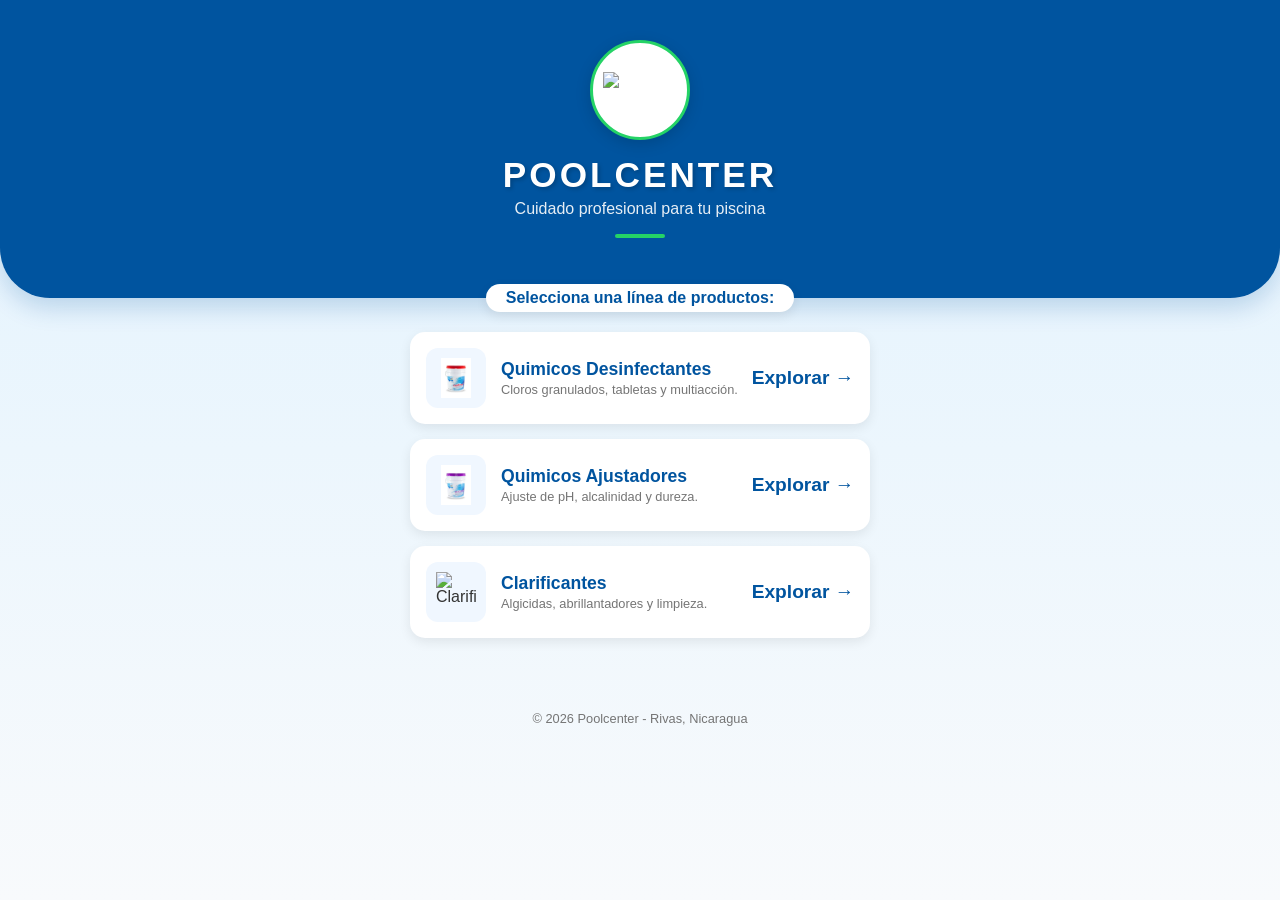
==== index.html @ 7366853e "primera subida" ====
<!DOCTYPE html>
<html lang="es">
<head>
    <meta charset="UTF-8">
    <meta name="viewport" content="width=device-width, initial-scale=1.0">
    <title>Poolcenter | Bienvenidos</title>
    <link rel="stylesheet" href="estilos.css">
</head>
<body class="body-inicio">

   <header class="hero">
    <div class="hero-contenido">
        <div class="contenedor-logo">
            <img src="img/logo-poolcenter.png" alt="Logo Poolcenter" class="img-logo">
        </div>
        
        <h1 class="logo-texto">POOLCENTER</h1>
        <p class="subtitulo">Cuidado profesional para tu piscina</p>
        <div class="linea-decorativa"></div>
    </div>
</header>

    <main class="contenedor-inicio">
        <p class="instruccion">Selecciona una línea de productos:</p>
        
        <section class="menu-categorias">
            <a href="desinfectantes.html" class="card-categoria">
                <div class="imagen-cat">
                    <img src="img/CLORIZIDE-91.png" alt="Desinfectantes">
                </div>
                <div class="info-cat">
                    <h3>Quimicos Desinfectantes</h3>
                    <p>Cloros granulados, tabletas y multiacción.</p>
                </div>
                <span class="btn-entrar">Explorar →</span>
            </a>

            <a href="balanceadores.html" class="card-categoria">
                <div class="imagen-cat">
                    <img src="img/ALCALOS.png" alt="Balanceadores">
                </div>
                <div class="info-cat">
                    <h3>Quimicos Ajustadores</h3>
                    <p>Ajuste de pH, alcalinidad y dureza.</p>
                </div>
                <span class="btn-entrar">Explorar →</span>
            </a>

            <a href="clarificantes.html" class="card-categoria">
                <div class="imagen-cat">
                    <img src="img/icono-clarificante.png" alt="Clarificantes">
                </div>
                <div class="info-cat">
                    <h3>Clarificantes</h3>
                    <p>Algicidas, abrillantadores y limpieza.</p>
                </div>
                <span class="btn-entrar">Explorar →</span>
            </a>
        </section>
    </main>

    <footer class="footer-simple">
        <p>&copy; 2026 Poolcenter - Rivas, Nicaragua</p>
    </footer>

</body>
</html>
---- estilos.css ----
/* --- DISEÑO ESPECÍFICO DEL INDEX --- */

.body-inicio {
    background: linear-gradient(180deg, #e0f2fe 0%, #f8fafc 100%);
    min-height: 100vh;
}


/* --- AJUSTES DEL HEADER Y LOGO --- */

.hero {
    padding: 40px 20px 60px; /* Más espacio abajo para la curva */
    text-align: center;
    background: var(--azul-spin);
    color: white;
    border-bottom-left-radius: 50px;
    border-bottom-right-radius: 50px;
    box-shadow: 0 10px 25px rgba(0, 84, 159, 0.2);
}

.contenedor-logo {
    width: 100px;           /* Tamaño del círculo del logo */
    height: 100px;
    background: white;      /* Fondo blanco para que el logo resalte */
    margin: 0 auto 15px;    /* Centrado y espacio abajo */
    border-radius: 50%;     /* Lo hace circular */
    display: flex;
    align-items: center;
    justify-content: center;
    padding: 10px;
    box-shadow: 0 4px 15px rgba(0,0,0,0.15);
    border: 3px solid var(--verde-whatsapp); /* Aro decorativo verde */
}

.img-logo {
    max-width: 100%;
    max-height: 100%;
    object-fit: contain;    /* Evita que el logo se deforme */
}

.logo-texto {
    font-size: 2.2rem;      /* Un poco más pequeño para dar aire al logo */
    margin: 0;
    letter-spacing: 3px;
    font-weight: 900;
    text-shadow: 2px 2px 4px rgba(0,0,0,0.2);
}

/* Ajuste para pantallas muy pequeñas (320px) */
@media (max-width: 350px) {
    .contenedor-logo {
        width: 80px;
        height: 80px;
    }
    .logo-texto {
        font-size: 1.8rem;
    }
}
.logo-principal {
    font-size: 2.5rem;
    margin: 0;
    letter-spacing: 4px;
    font-weight: 900;
}

.subtitulo {
    font-size: 1rem;
    opacity: 0.9;
    margin-top: 5px;
}

.linea-decorativa {
    width: 50px;
    height: 4px;
    background: var(--verde-whatsapp);
    margin: 15px auto 0;
    border-radius: 2px;
}

.contenedor-inicio {
    max-width: 500px;
    margin: -30px auto 40px;
    padding: 0 20px;
}

.instruccion {
    text-align: center;
    font-weight: 600;
    color: var(--azul-spin);
    margin-bottom: 20px;
    background: white;
    display: table;
    margin-left: auto;
    margin-right: auto;
    padding: 5px 20px;
    border-radius: 20px;
    box-shadow: var(--sombra);
}

/* Tarjetas del Menú */
.menu-categorias {
    display: flex;
    flex-direction: column;
    gap: 15px;
}

.card-categoria {
    display: flex;
    align-items: center;
    background: var(--blanco);
    padding: 15px;
    border-radius: 15px;
    text-decoration: none;
    color: inherit;
    box-shadow: var(--sombra);
    transition: transform 0.2s;
    border: 1px solid transparent;
}

.card-categoria:active {
    transform: scale(0.97);
    border-color: var(--azul-spin);
}

.imagen-cat {
    width: 60px;
    height: 60px;
    background: var(--celeste-claro);
    border-radius: 12px;
    display: flex;
    align-items: center;
    justify-content: center;
    margin-right: 15px;
}

.imagen-cat img {
    width: 40px;
    height: 40px;
    object-fit: contain;
}

.info-cat h3 {
    margin: 0;
    color: var(--azul-spin);
    font-size: 1.1rem;
}

.info-cat p {
    margin: 2px 0 0;
    font-size: 0.8rem;
    color: var(--gris-suave);
    line-height: 1.2;
}

.btn-entrar {
    margin-left: auto;
    font-size: 1.2rem;
    color: var(--azul-spin);
    font-weight: bold;
}

.footer-simple {
    text-align: center;
    padding: 20px;
    font-size: 0.8rem;
    color: var(--gris-suave);
}

/* --- VARIABLES DE MARCA POOLCENTER --- */
:root {
    --azul-spin: #00549f;        /* Azul corporativo Spin Group */
    --celeste-claro: #f0f7ff;    /* Fondo de tarjetas secundarias */
    --verde-whatsapp: #25d366;   /* Verde oficial WA */
    --gris-oscuro: #333333;      /* Texto principal */
    --gris-suave: #757575;       /* Texto secundario */
    --blanco: #ffffff;
    --borde: #e0e0e0;
    --sombra: 0 4px 12px rgba(0, 0, 0, 0.08);
}

/* --- ESTILOS GENERALES --- */
* {
    box-sizing: border-box;
    -webkit-tap-highlight-color: transparent;
}

body {
    font-family: 'Segoe UI', Roboto, Helvetica, Arial, sans-serif;
    margin: 0;
    padding: 0;
    background-color: #f8fafc;
    color: var(--gris-oscuro);
}

/* --- NAVEGACIÓN --- */
.nav-fijo {
    display: flex;
    justify-content: space-between;
    align-items: center;
    background: var(--blanco);
    padding: 15px 20px;
    border-bottom: 1px solid var(--borde);
    position: sticky;
    top: 0;
    z-index: 1000;
}

.btn-volver {
    text-decoration: none;
    color: var(--azul-spin);
    font-weight: 600;
}

#titulo-pagina {
    margin: 0;
    font-size: 1.1rem;
    color: var(--azul-spin);
    text-transform: uppercase;
}

/* --- CONTENEDOR Y GRIDS --- */
.contenedor {
    padding: 20px;
    max-width: 1200px;
    margin: 0 auto;
}

.grid-productos {
    display: grid;
    gap: 20px;
}

/* Responsivo para 320px y 425px */
@media (max-width: 424px) { .grid-productos { grid-template-columns: 1fr; } }
@media (min-width: 425px) { .grid-productos { grid-template-columns: 1fr 1fr; } }
@media (min-width: 1024px) { .grid-productos { grid-template-columns: 1fr 1fr 1fr 1fr; } }

/* --- TARJETAS DE NIVEL 1 (MARCAS) --- */
.card-marca {
    background: var(--blanco);
    border-radius: 12px;
    padding: 20px;
    text-align: center;
    cursor: pointer;
    box-shadow: var(--sombra);
    transition: transform 0.3s ease;
}

.card-marca:hover { transform: translateY(-5px); }

.card-marca img {
    width: 100%;
    max-width: 2000px;
    height: 200px;
    object-fit: contain;
    margin-bottom: 15px;
}

.marca-tag {
    display: block;
    font-size: 0.75rem;
    color: var(--azul-spin);
    font-weight: bold;
    margin-bottom: 5px;
}

/* --- VENTANA MODAL --- */
.modal {
    display: none;
    position: fixed;
    z-index: 2000;
    left: 0; top: 0;
    width: 100%; height: 100%;
    background: rgba(0, 0, 0, 0.6);
    backdrop-filter: blur(4px);
}

.modal-content {
    background: var(--blanco);
    margin: 5% auto;
    padding: 25px;
    width: 90%;
    max-width: 650px;
    border-radius: 20px;
    position: relative;
    max-height: 85vh;
    overflow-y: auto;
}

.close {
    position: absolute;
    right: 20px; top: 10px;
    font-size: 30px;
    cursor: pointer;
    color: var(--gris-suave);
}

/* --- TARJETAS DE VARIANTES (DENTRO DEL MODAL) --- */
.grid-variantes {
    display: grid;
    gap: 15px;
    grid-template-columns: repeat(auto-fit, minmax(150px, 1fr));
    margin-top: 20px;
}

.card-variante {
    background: var(--celeste-claro);
    border-radius: 10px;
    padding: 15px;
    text-align: center;
    display: flex;
    flex-direction: column;
    align-items: center;
}

/* AQUÍ ESTÁ EL AJUSTE PARA QUE LA IMAGEN NO SALGA GIGANTE */
.card-variante img {
    width: 100%;
    max-width: 150px;      /* Tamaño controlado para el modal */
    height: 150px;         /* Altura uniforme */
    object-fit: contain;   /* No se deforma */
    margin-bottom: 10px;
    background: white;
    padding: 10px;
    border-radius: 8px;
}

.card-variante h4 {
    margin: 10px 0;
    font-size: 0.95rem;
    color: var(--azul-spin);
}

/* --- BOTONES DE PESO / WHATSAPP --- */
.lista-pesos {
    display: grid;
    gap: 5px;
    width: 100%;
}

.btn-peso {
    background: var(--blanco);
    border: 1px solid var(--azul-spin);
    color: var(--azul-spin);
    padding: 8px;
    border-radius: 5px;
    cursor: pointer;
    font-weight: 600;
    transition: 0.2s;
}

.btn-peso:hover {
    background: var(--verde-whatsapp);
    color: white;
    border-color: var(--verde-whatsapp);
}
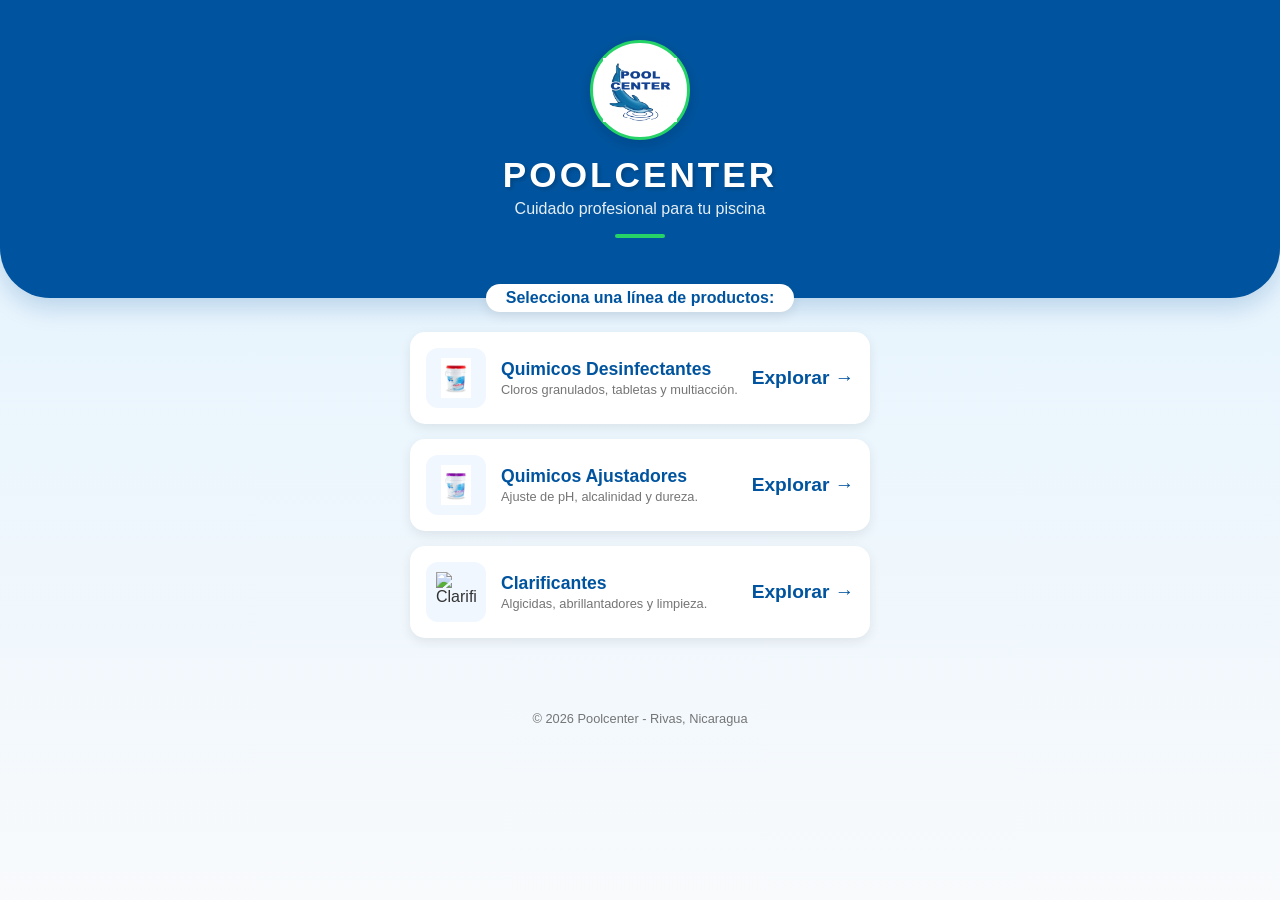
==== commit 39d322b3: "logo" ====
--- a/index.html
+++ b/index.html
@@ -11,7 +11,7 @@
    <header class="hero">
     <div class="hero-contenido">
         <div class="contenedor-logo">
-            <img src="img/logo-poolcenter.png" alt="Logo Poolcenter" class="img-logo">
+            <img src="img/logopoolcenter.jpg" alt="Logo Poolcenter" class="img-logo">
         </div>
         
         <h1 class="logo-texto">POOLCENTER</h1>
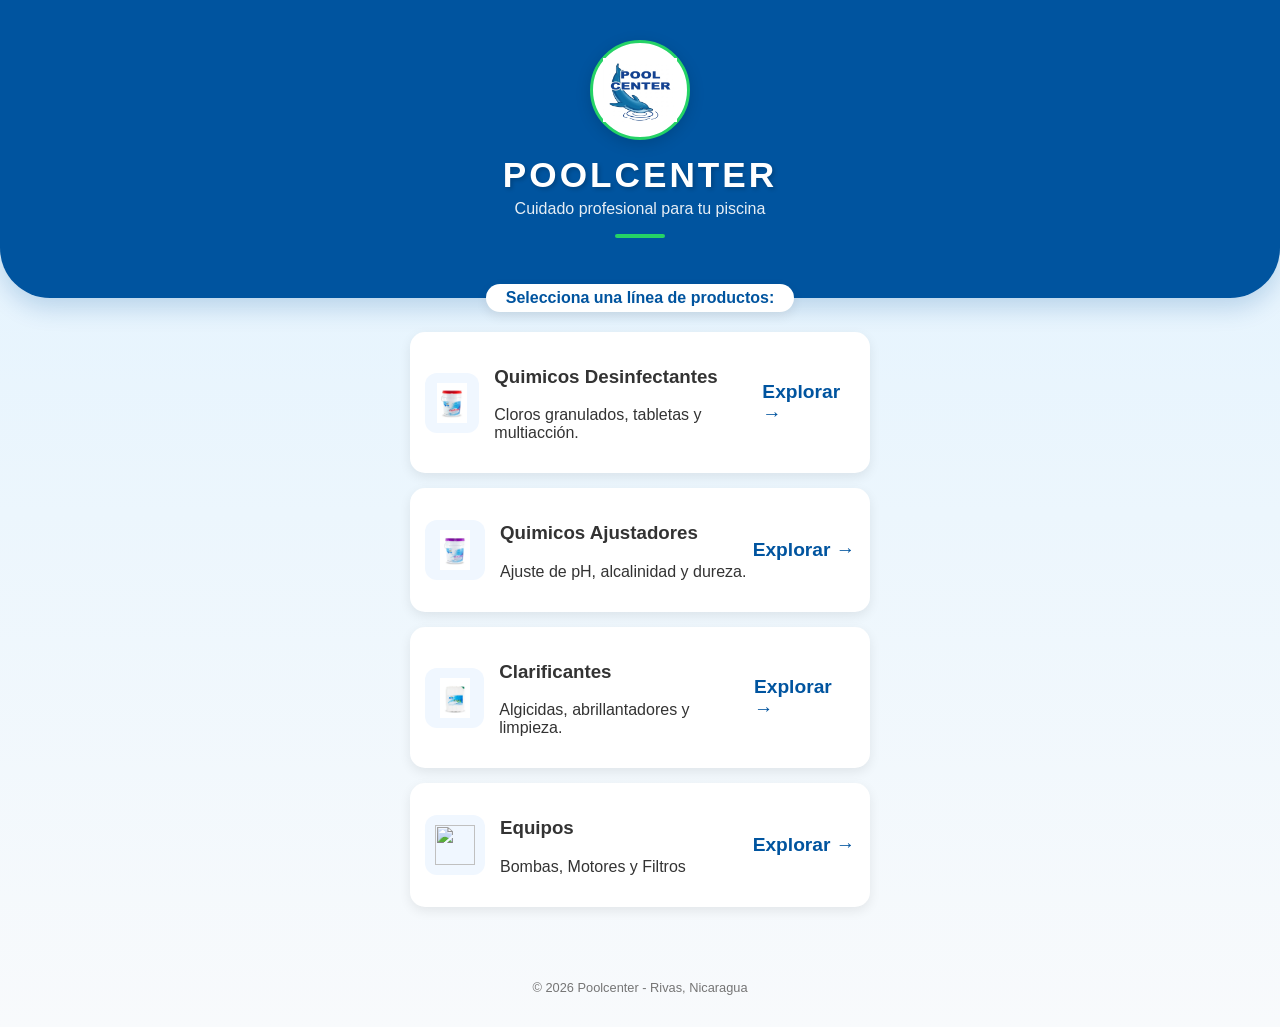
==== commit cf64b9e2: "ultimos cambios en mi laptop" ====
--- a/index.html
+++ b/index.html
@@ -48,11 +48,21 @@
 
             <a href="clarificantes.html" class="card-categoria">
                 <div class="imagen-cat">
-                    <img src="img/icono-clarificante.png" alt="Clarificantes">
+                    <img src="img/CLARIT-PLUS.png" alt="Clarificantes">
                 </div>
                 <div class="info-cat">
                     <h3>Clarificantes</h3>
                     <p>Algicidas, abrillantadores y limpieza.</p>
+                </div>
+                <span class="btn-entrar">Explorar →</span>
+            </a>
+             <a href="equipos.html" class="card-categoria">
+                <div class="imagen-cat">
+                    <img src="" alt="">
+                </div>
+                <div class="info-cat">
+                    <h3>Equipos</h3>
+                    <p>Bombas, Motores y Filtros</p>
                 </div>
                 <span class="btn-entrar">Explorar →</span>
             </a>
--- a/estilos.css
+++ b/estilos.css
@@ -1,15 +1,42 @@
-/* --- DISEÑO ESPECÍFICO DEL INDEX --- */
-
+/* =========================================
+   VARIABLES Y ESTILOS GLOBALES
+=========================================
+*/
+:root {
+    --azul-spin: #00549f;        /* Azul corporativo Spin Group */
+    --celeste-claro: #f0f7ff;    /* Fondo de tarjetas secundarias */
+    --verde-whatsapp: #25d366;   /* Verde oficial WA */
+    --gris-oscuro: #333333;      /* Texto principal */
+    --gris-suave: #757575;       /* Texto secundario */
+    --blanco: #ffffff;
+    --borde: #e0e0e0;
+    --sombra: 0 4px 12px rgba(0, 0, 0, 0.08);
+}
+
+* {
+    box-sizing: border-box;
+    -webkit-tap-highlight-color: transparent;
+}
+
+body {
+    font-family: 'Segoe UI', Roboto, Helvetica, Arial, sans-serif;
+    margin: 0;
+    padding: 0;
+    background-color: #f8fafc;
+    color: var(--gris-oscuro);
+}
+
+/* =========================================
+   DISEÑO PÁGINA DE INICIO (INDEX)
+=========================================
+*/
 .body-inicio {
     background: linear-gradient(180deg, #e0f2fe 0%, #f8fafc 100%);
     min-height: 100vh;
 }
 
-
-/* --- AJUSTES DEL HEADER Y LOGO --- */
-
 .hero {
-    padding: 40px 20px 60px; /* Más espacio abajo para la curva */
+    padding: 40px 20px 60px;
     text-align: center;
     background: var(--azul-spin);
     color: white;
@@ -19,48 +46,31 @@
 }
 
 .contenedor-logo {
-    width: 100px;           /* Tamaño del círculo del logo */
+    width: 100px;
     height: 100px;
-    background: white;      /* Fondo blanco para que el logo resalte */
-    margin: 0 auto 15px;    /* Centrado y espacio abajo */
-    border-radius: 50%;     /* Lo hace circular */
+    background: white;
+    margin: 0 auto 15px;
+    border-radius: 50%;
     display: flex;
     align-items: center;
     justify-content: center;
     padding: 10px;
     box-shadow: 0 4px 15px rgba(0,0,0,0.15);
-    border: 3px solid var(--verde-whatsapp); /* Aro decorativo verde */
+    border: 3px solid var(--verde-whatsapp);
 }
 
 .img-logo {
     max-width: 100%;
     max-height: 100%;
-    object-fit: contain;    /* Evita que el logo se deforme */
+    object-fit: contain;
 }
 
 .logo-texto {
-    font-size: 2.2rem;      /* Un poco más pequeño para dar aire al logo */
+    font-size: 2.2rem;
     margin: 0;
     letter-spacing: 3px;
     font-weight: 900;
     text-shadow: 2px 2px 4px rgba(0,0,0,0.2);
-}
-
-/* Ajuste para pantallas muy pequeñas (320px) */
-@media (max-width: 350px) {
-    .contenedor-logo {
-        width: 80px;
-        height: 80px;
-    }
-    .logo-texto {
-        font-size: 1.8rem;
-    }
-}
-.logo-principal {
-    font-size: 2.5rem;
-    margin: 0;
-    letter-spacing: 4px;
-    font-weight: 900;
 }
 
 .subtitulo {
@@ -97,7 +107,7 @@
     box-shadow: var(--sombra);
 }
 
-/* Tarjetas del Menú */
+/* Tarjetas de Categoría en Index */
 .menu-categorias {
     display: flex;
     flex-direction: column;
@@ -114,85 +124,26 @@
     color: inherit;
     box-shadow: var(--sombra);
     transition: transform 0.2s;
-    border: 1px solid transparent;
-}
-
-.card-categoria:active {
-    transform: scale(0.97);
-    border-color: var(--azul-spin);
-}
+}
+
+.card-categoria:active { transform: scale(0.97); }
 
 .imagen-cat {
-    width: 60px;
-    height: 60px;
+    width: 60px; height: 60px;
     background: var(--celeste-claro);
     border-radius: 12px;
-    display: flex;
-    align-items: center;
-    justify-content: center;
+    display: flex; align-items: center; justify-content: center;
     margin-right: 15px;
 }
 
-.imagen-cat img {
-    width: 40px;
-    height: 40px;
-    object-fit: contain;
-}
-
-.info-cat h3 {
-    margin: 0;
-    color: var(--azul-spin);
-    font-size: 1.1rem;
-}
-
-.info-cat p {
-    margin: 2px 0 0;
-    font-size: 0.8rem;
-    color: var(--gris-suave);
-    line-height: 1.2;
-}
-
-.btn-entrar {
-    margin-left: auto;
-    font-size: 1.2rem;
-    color: var(--azul-spin);
-    font-weight: bold;
-}
-
-.footer-simple {
-    text-align: center;
-    padding: 20px;
-    font-size: 0.8rem;
-    color: var(--gris-suave);
-}
-
-/* --- VARIABLES DE MARCA POOLCENTER --- */
-:root {
-    --azul-spin: #00549f;        /* Azul corporativo Spin Group */
-    --celeste-claro: #f0f7ff;    /* Fondo de tarjetas secundarias */
-    --verde-whatsapp: #25d366;   /* Verde oficial WA */
-    --gris-oscuro: #333333;      /* Texto principal */
-    --gris-suave: #757575;       /* Texto secundario */
-    --blanco: #ffffff;
-    --borde: #e0e0e0;
-    --sombra: 0 4px 12px rgba(0, 0, 0, 0.08);
-}
-
-/* --- ESTILOS GENERALES --- */
-* {
-    box-sizing: border-box;
-    -webkit-tap-highlight-color: transparent;
-}
-
-body {
-    font-family: 'Segoe UI', Roboto, Helvetica, Arial, sans-serif;
-    margin: 0;
-    padding: 0;
-    background-color: #f8fafc;
-    color: var(--gris-oscuro);
-}
-
-/* --- NAVEGACIÓN --- */
+.imagen-cat img { width: 40px; height: 40px; object-fit: contain; }
+
+.btn-entrar { margin-left: auto; font-size: 1.2rem; color: var(--azul-spin); font-weight: bold; }
+
+/* =========================================
+   NAVEGACIÓN INTERNA
+=========================================
+*/
 .nav-fijo {
     display: flex;
     justify-content: space-between;
@@ -205,37 +156,26 @@
     z-index: 1000;
 }
 
-.btn-volver {
-    text-decoration: none;
-    color: var(--azul-spin);
-    font-weight: 600;
-}
-
-#titulo-pagina {
-    margin: 0;
-    font-size: 1.1rem;
-    color: var(--azul-spin);
-    text-transform: uppercase;
-}
-
-/* --- CONTENEDOR Y GRIDS --- */
-.contenedor {
-    padding: 20px;
-    max-width: 1200px;
-    margin: 0 auto;
-}
+.btn-volver { text-decoration: none; color: var(--azul-spin); font-weight: 600; }
+
+#titulo-pagina { margin: 0; font-size: 1.1rem; color: var(--azul-spin); text-transform: uppercase; }
+
+/* =========================================
+   TARJETAS DE PRODUCTOS (GRID PRINCIPAL)
+=========================================
+*/
+.contenedor { padding: 20px; max-width: 1200px; margin: 0 auto; }
 
 .grid-productos {
     display: grid;
     gap: 20px;
 }
 
-/* Responsivo para 320px y 425px */
+/* Adaptación de columnas */
 @media (max-width: 424px) { .grid-productos { grid-template-columns: 1fr; } }
 @media (min-width: 425px) { .grid-productos { grid-template-columns: 1fr 1fr; } }
 @media (min-width: 1024px) { .grid-productos { grid-template-columns: 1fr 1fr 1fr 1fr; } }
 
-/* --- TARJETAS DE NIVEL 1 (MARCAS) --- */
 .card-marca {
     background: var(--blanco);
     border-radius: 12px;
@@ -248,23 +188,50 @@
 
 .card-marca:hover { transform: translateY(-5px); }
 
-.card-marca img {
+/* --- CONTENEDOR DE IMAGEN CON HOVER DE DESCRIPCIÓN --- */
+.contenedor-img-card {
+    position: relative;
     width: 100%;
-    max-width: 2000px;
+    max-width: 200px; /* Tamaño grande que pediste */
     height: 200px;
+    margin: 0 auto 15px;
+    overflow: hidden;
+    border-radius: 8px;
+}
+
+.contenedor-img-card img {
+    width: 100%;
+    height: 100%;
     object-fit: contain;
-    margin-bottom: 15px;
-}
-
-.marca-tag {
-    display: block;
-    font-size: 0.75rem;
-    color: var(--azul-spin);
-    font-weight: bold;
-    margin-bottom: 5px;
-}
-
-/* --- VENTANA MODAL --- */
+    transition: transform 0.3s ease;
+}
+
+.capa-descripcion {
+    position: absolute;
+    top: 0; left: 0;
+    width: 100%; height: 100%;
+    background: rgba(0, 84, 159, 0.9);
+    color: white;
+    display: flex;
+    align-items: center;
+    justify-content: center;
+    padding: 15px;
+    font-size: 0.85rem;
+    text-align: center;
+    opacity: 0;
+    transition: opacity 0.3s ease;
+    pointer-events: none;
+}
+
+.card-marca:hover .capa-descripcion { opacity: 1; }
+.card-marca:hover .contenedor-img-card img { transform: scale(1.1); }
+
+.marca-tag { display: block; font-size: 0.75rem; color: var(--azul-spin); font-weight: bold; margin-bottom: 5px; }
+
+/* =========================================
+   VENTANA MODAL Y VARIANTES
+=========================================
+*/
 .modal {
     display: none;
     position: fixed;
@@ -287,15 +254,8 @@
     overflow-y: auto;
 }
 
-.close {
-    position: absolute;
-    right: 20px; top: 10px;
-    font-size: 30px;
-    cursor: pointer;
-    color: var(--gris-suave);
-}
-
-/* --- TARJETAS DE VARIANTES (DENTRO DEL MODAL) --- */
+.close { position: absolute; right: 20px; top: 10px; font-size: 30px; cursor: pointer; color: var(--gris-suave); }
+
 .grid-variantes {
     display: grid;
     gap: 15px;
@@ -313,44 +273,39 @@
     align-items: center;
 }
 
-/* AQUÍ ESTÁ EL AJUSTE PARA QUE LA IMAGEN NO SALGA GIGANTE */
 .card-variante img {
     width: 100%;
-    max-width: 150px;      /* Tamaño controlado para el modal */
-    height: 150px;         /* Altura uniforme */
-    object-fit: contain;   /* No se deforma */
+    max-width: 150px;
+    height: 150px;
+    object-fit: contain;
     margin-bottom: 10px;
     background: white;
     padding: 10px;
     border-radius: 8px;
 }
 
-.card-variante h4 {
-    margin: 10px 0;
-    font-size: 0.95rem;
-    color: var(--azul-spin);
-}
-
-/* --- BOTONES DE PESO / WHATSAPP --- */
-.lista-pesos {
-    display: grid;
-    gap: 5px;
-    width: 100%;
-}
-
-.btn-peso {
+/* =========================================
+   ETIQUETAS INFORMATIVAS (PESOS)
+=========================================
+*/
+.lista-pesos { display: grid; gap: 5px; width: 100%; }
+
+.etiqueta-peso {
     background: var(--blanco);
     border: 1px solid var(--azul-spin);
     color: var(--azul-spin);
     padding: 8px;
     border-radius: 5px;
-    cursor: pointer;
     font-weight: 600;
-    transition: 0.2s;
-}
-
-.btn-peso:hover {
-    background: var(--verde-whatsapp);
-    color: white;
-    border-color: var(--verde-whatsapp);
+    text-align: center;
+    font-size: 0.9rem;
+}
+
+.footer-simple { text-align: center; padding: 20px; font-size: 0.8rem; color: var(--gris-suave); }
+
+/* Ajustes finales para pantallas muy pequeñas */
+@media (max-width: 350px) {
+    .contenedor-logo { width: 80px; height: 80px; }
+    .logo-texto { font-size: 1.8rem; }
+    .contenedor-img-card { height: 150px; }
 }
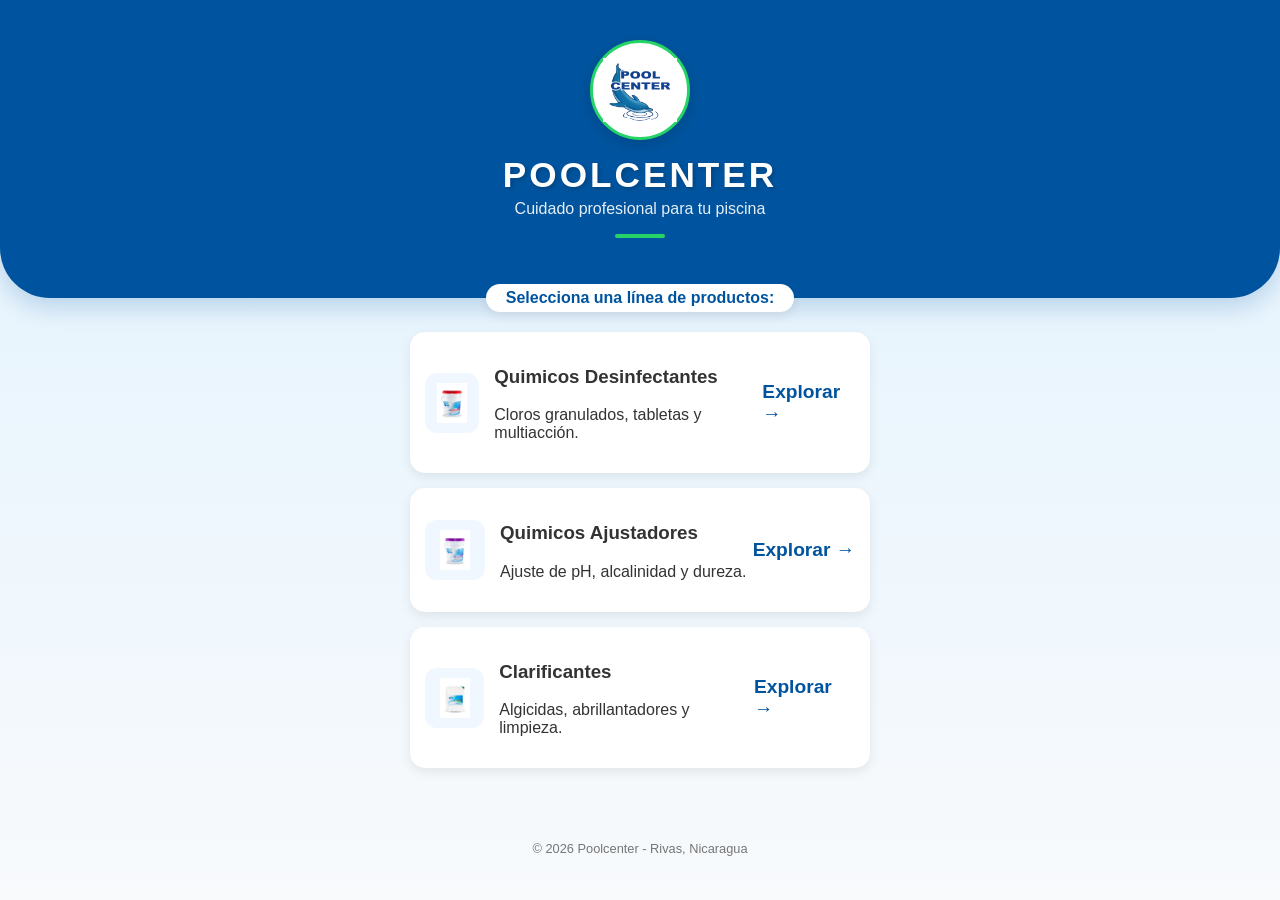
==== commit 31705983: "ultimos cambios en mi laptop" ====
--- a/index.html
+++ b/index.html
@@ -56,7 +56,7 @@
                 </div>
                 <span class="btn-entrar">Explorar →</span>
             </a>
-             <a href="equipos.html" class="card-categoria">
+             <!-- <a href="equipos.html" class="card-categoria">
                 <div class="imagen-cat">
                     <img src="" alt="">
                 </div>
@@ -65,7 +65,7 @@
                     <p>Bombas, Motores y Filtros</p>
                 </div>
                 <span class="btn-entrar">Explorar →</span>
-            </a>
+            </a> -->
         </section>
     </main>
 
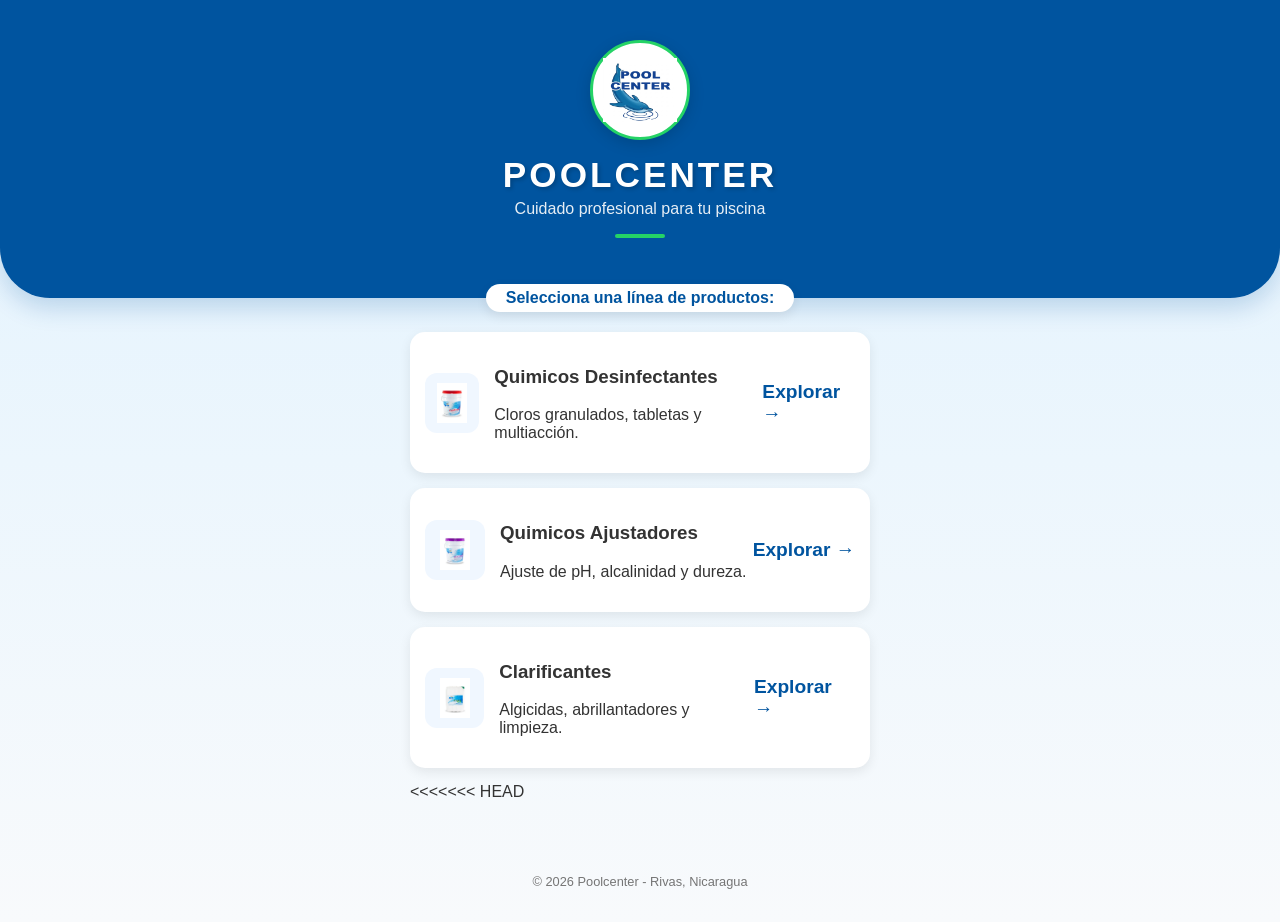
==== commit 6af7a114: "solucion conflicto" ====
--- a/index.html
+++ b/index.html
@@ -56,7 +56,11 @@
                 </div>
                 <span class="btn-entrar">Explorar →</span>
             </a>
+<<<<<<< HEAD
+            <!-- <a href="equipos.html" class="card-categoria">
+=======
              <!-- <a href="equipos.html" class="card-categoria">
+>>>>>>> 31705983247303ddcdbe33a9b33412c6feca9c73
                 <div class="imagen-cat">
                     <img src="" alt="">
                 </div>
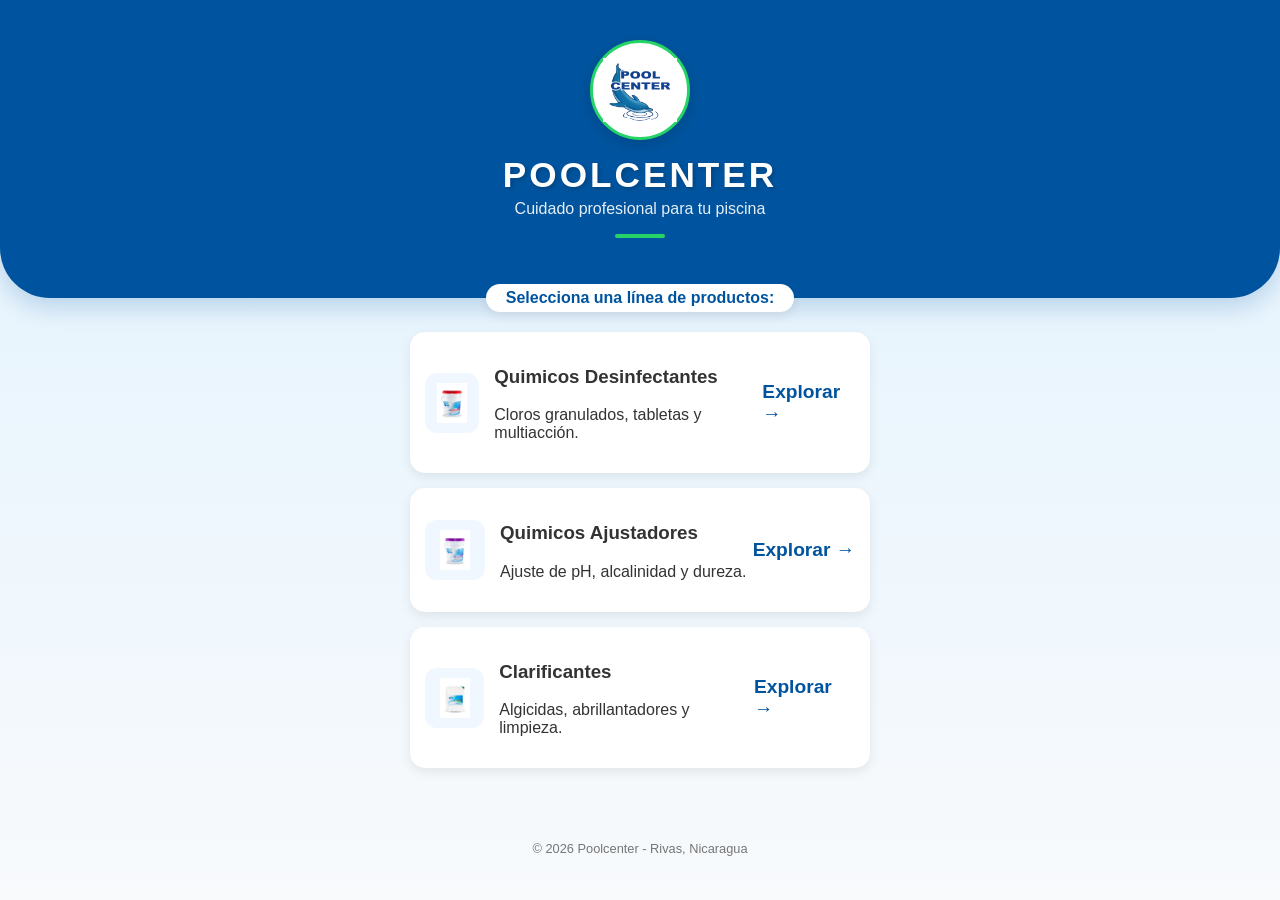
==== commit 343bbe4a: "solucion conflicto" ====
--- a/index.html
+++ b/index.html
@@ -56,20 +56,7 @@
                 </div>
                 <span class="btn-entrar">Explorar →</span>
             </a>
-<<<<<<< HEAD
-            <!-- <a href="equipos.html" class="card-categoria">
-=======
-             <!-- <a href="equipos.html" class="card-categoria">
->>>>>>> 31705983247303ddcdbe33a9b33412c6feca9c73
-                <div class="imagen-cat">
-                    <img src="" alt="">
-                </div>
-                <div class="info-cat">
-                    <h3>Equipos</h3>
-                    <p>Bombas, Motores y Filtros</p>
-                </div>
-                <span class="btn-entrar">Explorar →</span>
-            </a> -->
+            
         </section>
     </main>
 
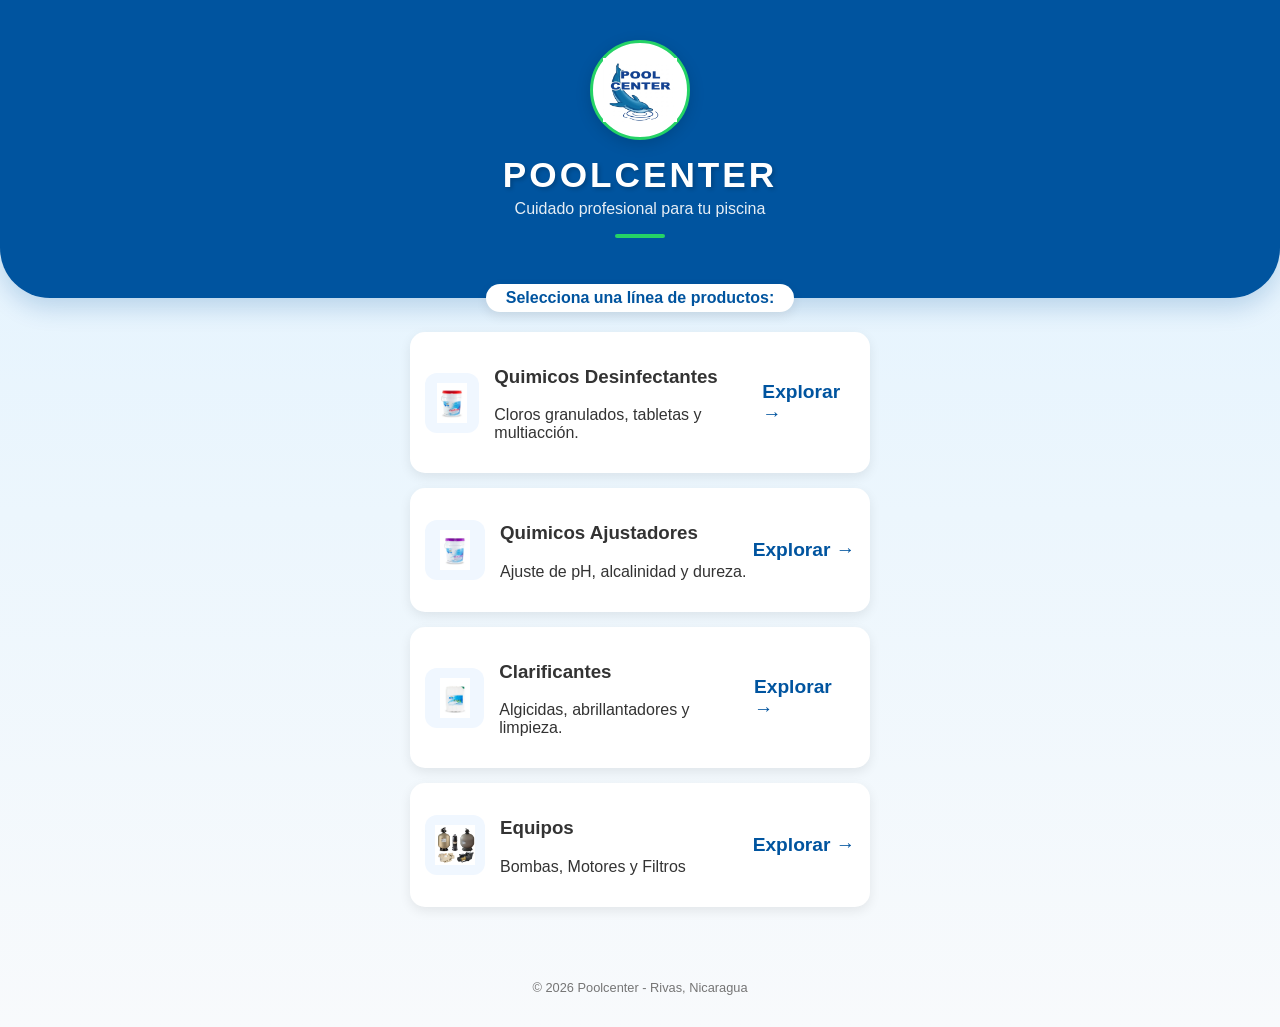
==== commit 9bde5049: "se agrego equipos" ====
--- a/index.html
+++ b/index.html
@@ -56,7 +56,16 @@
                 </div>
                 <span class="btn-entrar">Explorar →</span>
             </a>
-            
+            <a href="equipos.html" class="card-categoria">
+                <div class="imagen-cat">
+                    <img src="img\equipos.png" alt="equipos">
+                </div>
+                <div class="info-cat">
+                    <h3>Equipos</h3>
+                    <p>Bombas, Motores y Filtros</p>
+                </div>
+                <span class="btn-entrar">Explorar →</span>
+            </a> 
         </section>
     </main>
 
